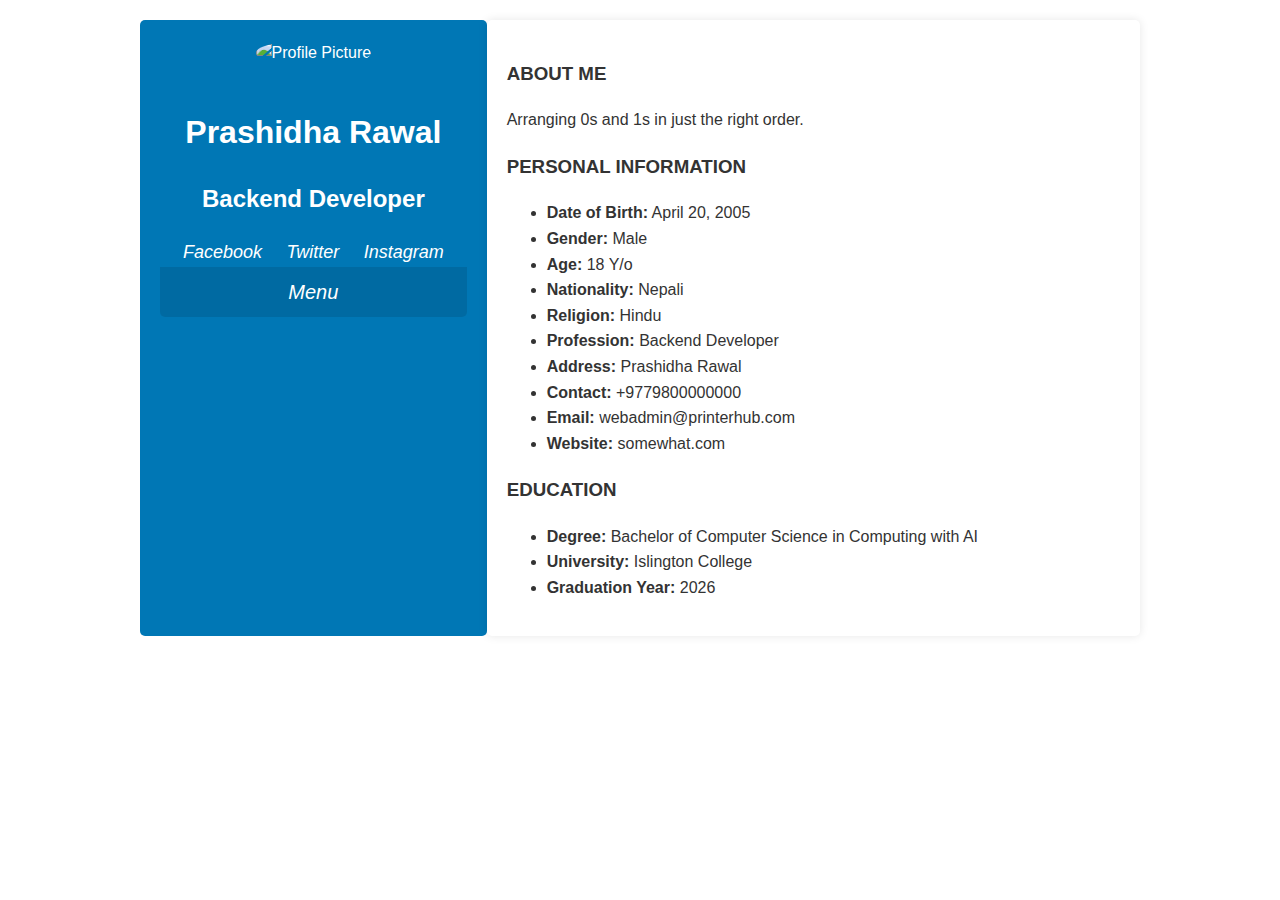
==== prashidha.html @ 4e75a78a "Addded Files" ====
<!DOCTYPE html>
<html lang="en">

<head>
    <title>Prashidha Rawal</title>
    <style>
        /* Global styles */
        body {
            font-family: 'Open Sans', sans-serif;
            color: #333;
            line-height: 1.6;
            margin: 0; /* Remove default margin */
        }

        h1, h2, h3 {
            font-weight: 600;
        }

        a {
            color: #0077b5;
            text-decoration: none;
        }

        /* Layout */

        .container {
            max-width: 1000px;
            margin: 0 auto;
            padding: 20px;
            display: flex; /* Make container flex for better alignment */
        }

        .left {
            flex: 1; /* Occupy 1/3 of the container */
            background-color: #0077b5;
            color: #fff;
            padding: 20px;
            border-radius: 5px;
            text-align: center;
        }

        .right {
            flex: 2; /* Occupy 2/3 of the container */
            background-color: #fff;
            box-shadow: 0 0 10px rgba(0, 0, 0, 0.1);
            padding: 20px;
            border-radius: 5px;
        }

        /* Sections */

        section {
            margin-bottom: 40px;
        }

        section h3 {
            text-transform: uppercase;
            font-size: 16px;
            letter-spacing: 2px;
            text-align: center;
            margin-bottom: 20px;
        }

        section ul {
            list-style-type: none;
            padding-left: 0;
        }

        section li {
            line-height: 1.6;
            margin-bottom: 10px;
        }

        /* Profile */

        .profile-img {
            width: 150px;
            border-radius: 50%;
            margin-bottom: 20px;
        }

        .social-links a {
            margin: 0 10px;
            font-size: 18px;
            color: #fff;
        }

        /* Menus */

        .menu {
            display: flex;
            justify-content: center;
            align-items: center;
            height: 50px;
            background-color: rgba(0, 0, 0, 0.1);
            border-radius: 0 0 5px 5px;
        }

        .menu i {
            margin: 0 10px;
            font-size: 20px;
            color: #fff;
        }
    </style>
</head>

<body>
    <div class="container">
        <div class="left">
            <img class="profile-img" src="placeholder.jpg" alt="Profile Picture">
            <h1>Prashidha Rawal</h1>
            <h2>Backend Developer</h2>
            <div class="social-links">
                <a href="https://www.facebook.com/"><i class="facebook-f">Facebook</i></a>
                <a href="https://twitter.com/"><i class="twitter">Twitter</i></a>
                <a href="https://www.instagram.com/"><i class="instagram">Instagram</i></a>
            </div>
            <div class="menu">
                <i class="bars">Menu</i>
            </div>
        </div>
        <div class="right">
            <div class="about-me">
                <h3>ABOUT ME</h3>
                <p>Arranging 0s and 1s in just the right order.</p>
            </div>
            <div class="personal-info">
                <h3>PERSONAL INFORMATION</h3>
                <ul>
                    <li><strong>Date of Birth:</strong> April 20, 2005</li>
                    <li><strong>Gender:</strong> Male</li>
                    <li><strong>Age:</strong> 18 Y/o</li>
                    <li><strong>Nationality:</strong> Nepali</li>
                    <li><strong>Religion:</strong> Hindu</li>
                    <li><strong>Profession:</strong> Backend Developer</li>
                    <li><strong>Address:</strong> Prashidha Rawal</li>
                    <li><strong>Contact:</strong> +9779800000000</li>
                    <li><strong>Email:</strong> webadmin@printerhub.com</li>
                    <li><strong>Website:</strong> somewhat.com</li>
                </ul>
            </div>
            <div class="education">
                <h3>EDUCATION</h3>
                <ul>
                    <li><strong>Degree:</strong> Bachelor of Computer Science in Computing with AI</li>
                    <li><strong>University:</strong> Islington College</li>
                    <li><strong>Graduation Year:</strong> 2026</li>
                </ul>
            </div>
        </div>
    </div>
</body>

</html>
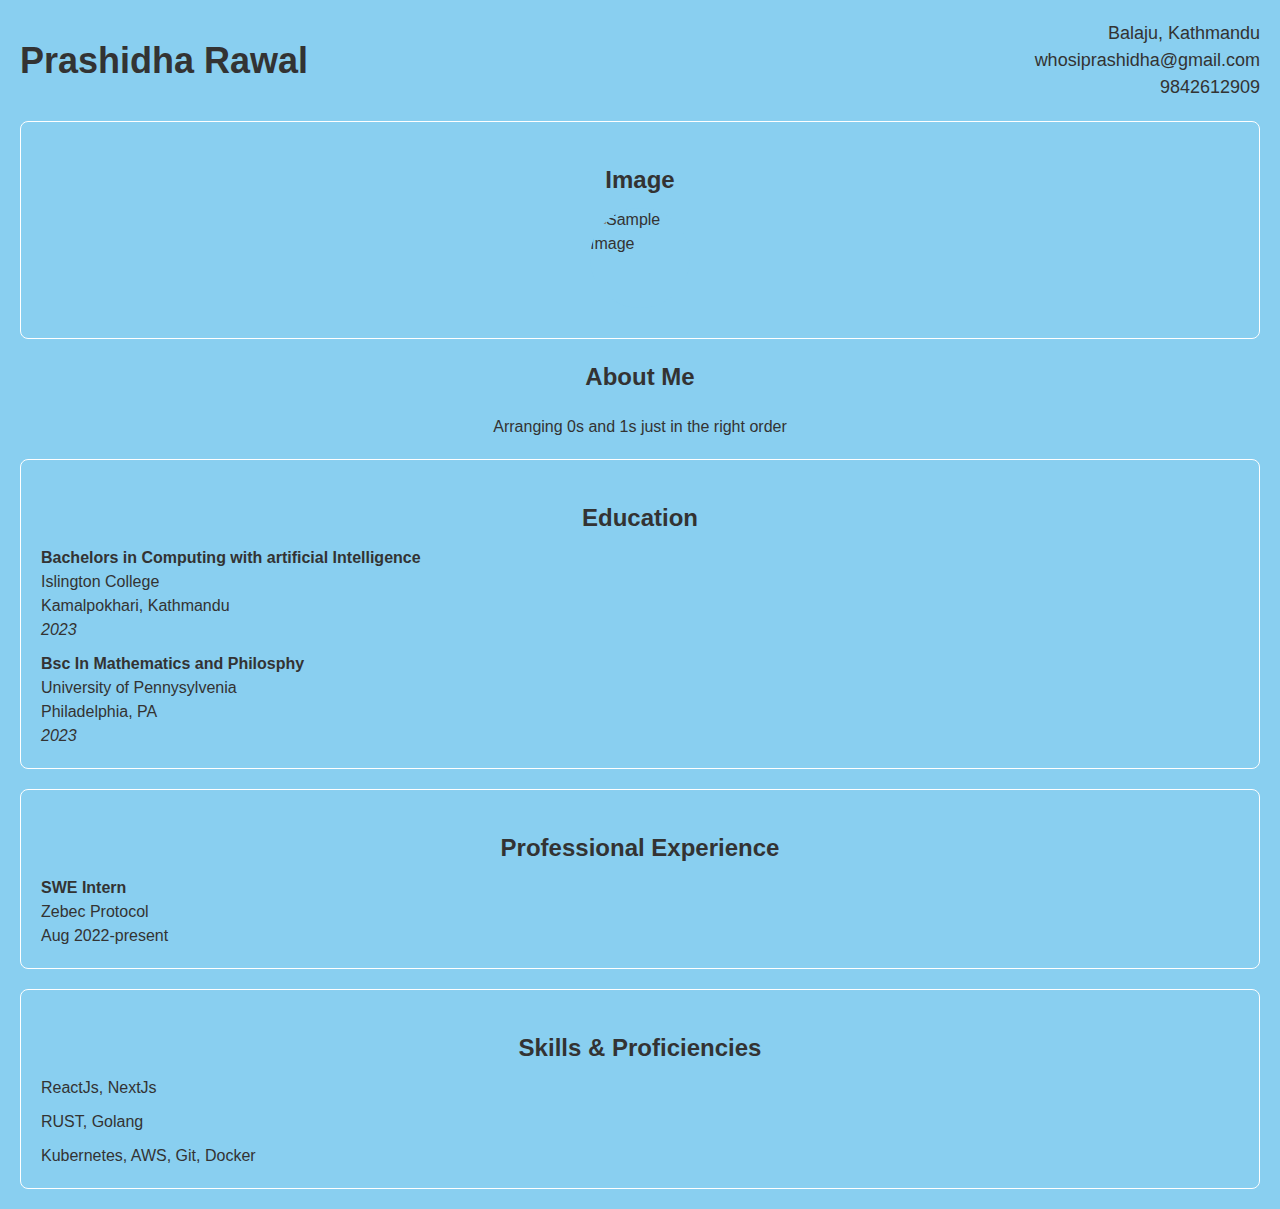
==== commit 48249223: "added remaining files" ====
--- a/prashidha.html
+++ b/prashidha.html
@@ -1,154 +1,157 @@
 <!DOCTYPE html>
 <html lang="en">
+<head>
+  <meta charset="UTF-8">
+  <meta name="viewport" content="width=device-width, initial-scale=1.0">
+  <style>
+    body {
+      font-family: Arial, sans-serif;
+      font-size: 16px;
+      line-height: 1.5;
+      color: #333;
+      margin: 0;
+      padding: 0;
+      background-color: rgb(137, 207, 240)
+    }
 
-<head>
-    <title>Prashidha Rawal</title>
-    <style>
-        /* Global styles */
-        body {
-            font-family: 'Open Sans', sans-serif;
-            color: #333;
-            line-height: 1.6;
-            margin: 0; /* Remove default margin */
-        }
+    .header {
+      display: flex;
+      justify-content: space-between;
+      align-items: center;
+      margin: 20px;
+    }
 
-        h1, h2, h3 {
-            font-weight: 600;
-        }
+    .name {
+      font-size: 36px;
+      font-weight: bold;
+    }
 
-        a {
-            color: #0077b5;
-            text-decoration: none;
-        }
+    .contact {
+      font-size: 18px;
+      text-align: right;
+    }
 
-        /* Layout */
+    .section {
+      background-color: rgb(137, 207, 240);
+      border: 1px solid #fff;
+      border-radius: 8px;
+      padding: 20px;
+      margin: 20px;
+      text-align: left;
+    }
 
-        .container {
-            max-width: 1000px;
-            margin: 0 auto;
-            padding: 20px;
-            display: flex; /* Make container flex for better alignment */
-        }
+    .section h2 {
+      font-size: 24px;
+      font-weight: bold;
+      margin-bottom: 10px;
+      text-align: center;
+    }
 
-        .left {
-            flex: 1; /* Occupy 1/3 of the container */
-            background-color: #0077b5;
-            color: #fff;
-            padding: 20px;
-            border-radius: 5px;
-            text-align: center;
-        }
+    .section ul {
+      list-style: none;
+      margin: 0;
+      padding: 0;
+    }
 
-        .right {
-            flex: 2; /* Occupy 2/3 of the container */
-            background-color: #fff;
-            box-shadow: 0 0 10px rgba(0, 0, 0, 0.1);
-            padding: 20px;
-            border-radius: 5px;
-        }
+    .section li {
+      margin-bottom: 10px;
+    }
 
-        /* Sections */
+    .section li:last-child {
+      margin-bottom: 0;
+    }
 
-        section {
-            margin-bottom: 40px;
-        }
+    .section .title {
+      font-weight: bold;
+    }
 
-        section h3 {
-            text-transform: uppercase;
-            font-size: 16px;
-            letter-spacing: 2px;
-            text-align: center;
-            margin-bottom: 20px;
-        }
+    .section .date {
+      font-style: italic;
+    }
 
-        section ul {
-            list-style-type: none;
-            padding-left: 0;
-        }
+    .image-placeholder {
+      width: 100px;
+      height: 100px;
+      background-color: rgb(137, 207, 240);
+      border-radius: 50%;
+      margin: 0 auto 10px;
+      overflow: hidden;
+    }
 
-        section li {
-            line-height: 1.6;
-            margin-bottom: 10px;
-        }
+    .image-placeholder img {
+      width: 100%;
+      height: 100%;
+      object-fit: cover;
+    }
+    .about-me {
+      text-align: center;
+      margin: 20px;
+    }
+  </style>
+  <title>Prashidha Rawal</title>
+</head>
+<body>
 
-        /* Profile */
+  <div class="header">
+    <div class="name">Prashidha Rawal</div>
+    <div class="contact">
+      Balaju, Kathmandu<br>
+      whosiprashidha@gmail.com<br>
+      9842612909
+    </div>
+  </div>
 
-        .profile-img {
-            width: 150px;
-            border-radius: 50%;
-            margin-bottom: 20px;
-        }
+  <div class="section">
+    <h2>Image</h2>
+    <div class="image-placeholder">
+      <!-- Replace the sample image URL with your actual image URL -->
+      <img src="https://via.placeholder.com/150" alt="Sample Image">
+    </div>
+  </div>
+  <div class="about-me">
+    <h2>About Me</h2>
+    <p>Arranging 0s and 1s just in the right order</p>
+  </div>
 
-        .social-links a {
-            margin: 0 10px;
-            font-size: 18px;
-            color: #fff;
-        }
+  <div class="section">
+    <h2>Education</h2>
+    <ul>
+      <li>
+        <span class="title">Bachelors in Computing with artificial Intelligence </span><br>
+        Islington College<br>
+        Kamalpokhari, Kathmandu<br>
+        <span class="date">2023</span>
+      </li>
+      <li>
+        <span class="title">Bsc In Mathematics and Philosphy</span><br>
+        University of Pennysylvenia<br>
+        Philadelphia, PA<br>
+        <span class="date">2023</span>
+      </li>
+    </ul>
+  </div>
 
-        /* Menus */
+  <div class="section">
+    <h2>Professional Experience</h2>
+    <ul>
+      <li>
+        <span class="title">SWE Intern</span><br>
+        Zebec Protocol<br>
+        Aug 2022-present<br>
+      </li>
+    </ul>
+  </div>
 
-        .menu {
-            display: flex;
-            justify-content: center;
-            align-items: center;
-            height: 50px;
-            background-color: rgba(0, 0, 0, 0.1);
-            border-radius: 0 0 5px 5px;
-        }
+  <div class="section">
+    <h2>Skills & Proficiencies</h2>
+    <ul>
+      <li>ReactJs, NextJs</li>
+      <li>RUST, Golang</li>
+      <li>Kubernetes, AWS, Git, Docker</li>
+    </ul>
+  </div>
 
-        .menu i {
-            margin: 0 10px;
-            font-size: 20px;
-            color: #fff;
-        }
-    </style>
-</head>
 
-<body>
-    <div class="container">
-        <div class="left">
-            <img class="profile-img" src="placeholder.jpg" alt="Profile Picture">
-            <h1>Prashidha Rawal</h1>
-            <h2>Backend Developer</h2>
-            <div class="social-links">
-                <a href="https://www.facebook.com/"><i class="facebook-f">Facebook</i></a>
-                <a href="https://twitter.com/"><i class="twitter">Twitter</i></a>
-                <a href="https://www.instagram.com/"><i class="instagram">Instagram</i></a>
-            </div>
-            <div class="menu">
-                <i class="bars">Menu</i>
-            </div>
-        </div>
-        <div class="right">
-            <div class="about-me">
-                <h3>ABOUT ME</h3>
-                <p>Arranging 0s and 1s in just the right order.</p>
-            </div>
-            <div class="personal-info">
-                <h3>PERSONAL INFORMATION</h3>
-                <ul>
-                    <li><strong>Date of Birth:</strong> April 20, 2005</li>
-                    <li><strong>Gender:</strong> Male</li>
-                    <li><strong>Age:</strong> 18 Y/o</li>
-                    <li><strong>Nationality:</strong> Nepali</li>
-                    <li><strong>Religion:</strong> Hindu</li>
-                    <li><strong>Profession:</strong> Backend Developer</li>
-                    <li><strong>Address:</strong> Prashidha Rawal</li>
-                    <li><strong>Contact:</strong> +9779800000000</li>
-                    <li><strong>Email:</strong> webadmin@printerhub.com</li>
-                    <li><strong>Website:</strong> somewhat.com</li>
-                </ul>
-            </div>
-            <div class="education">
-                <h3>EDUCATION</h3>
-                <ul>
-                    <li><strong>Degree:</strong> Bachelor of Computer Science in Computing with AI</li>
-                    <li><strong>University:</strong> Islington College</li>
-                    <li><strong>Graduation Year:</strong> 2026</li>
-                </ul>
-            </div>
-        </div>
-    </div>
+
 </body>
-
 </html>
